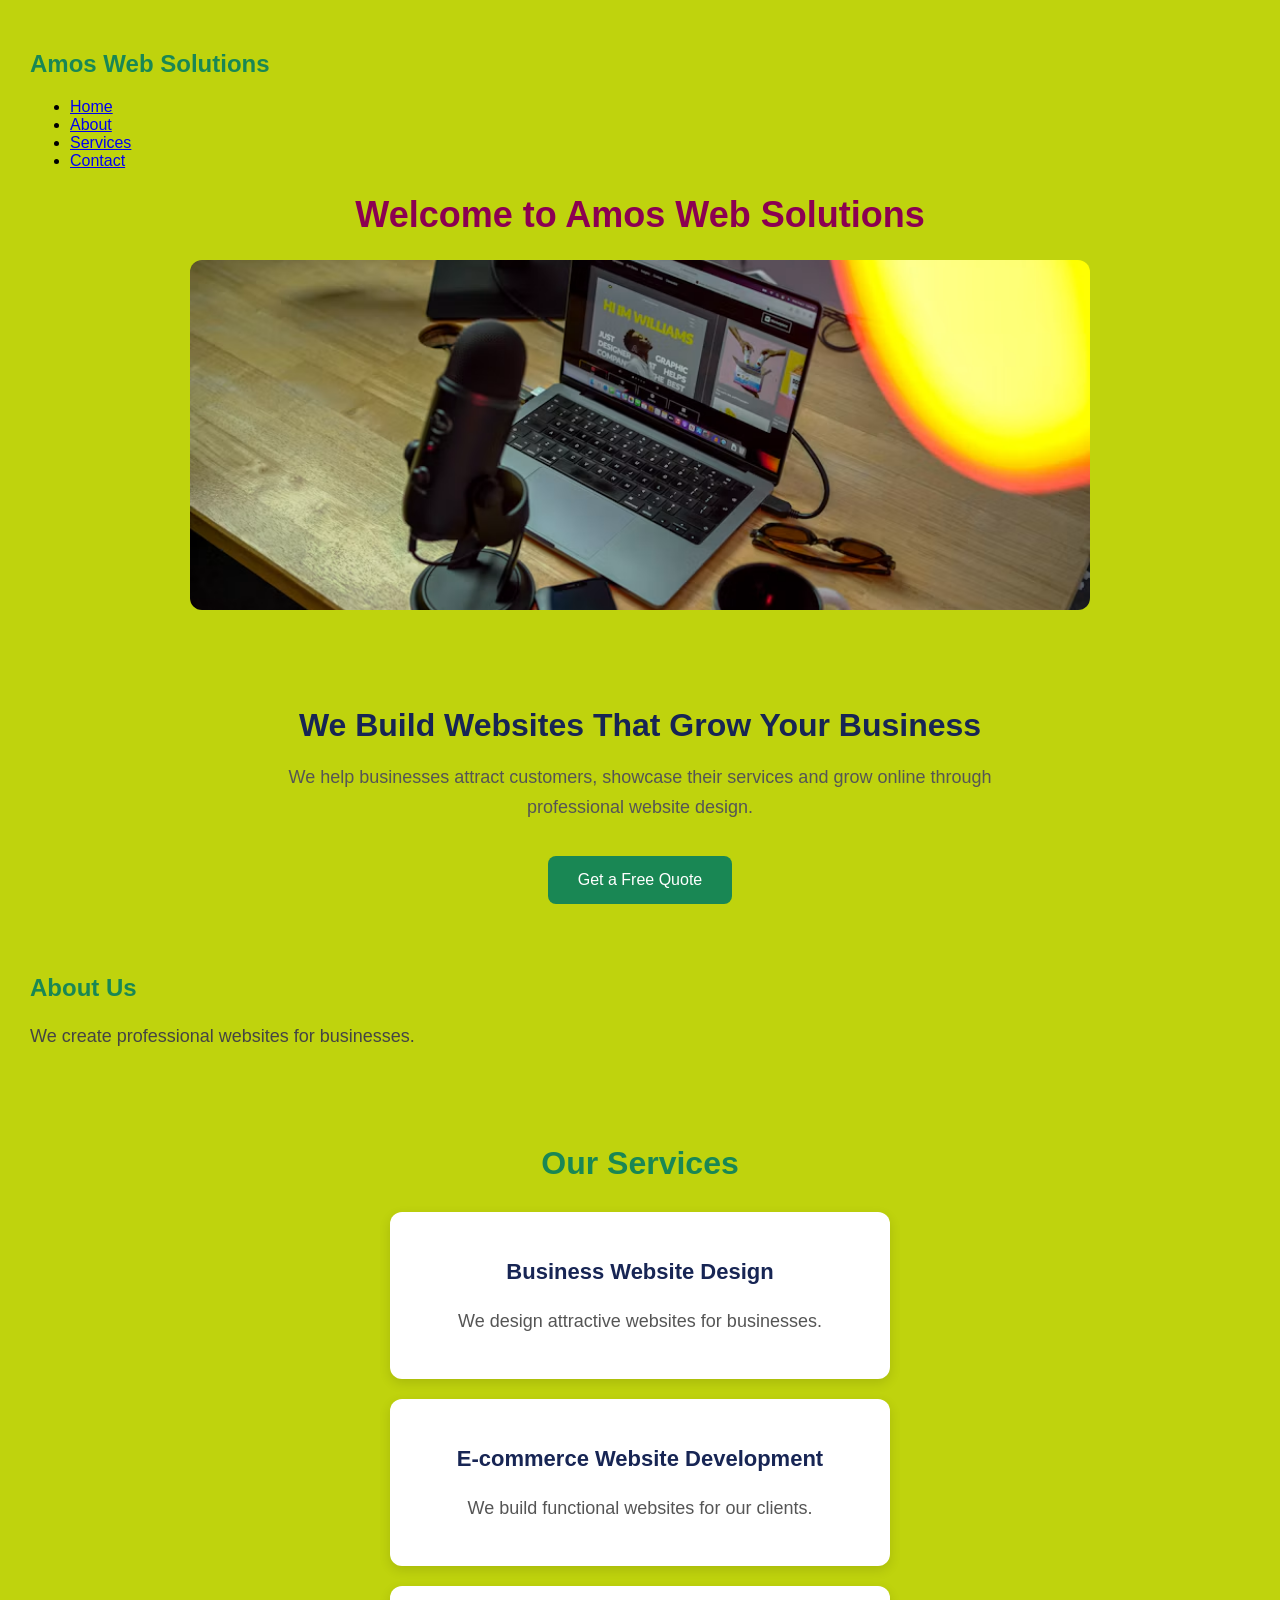
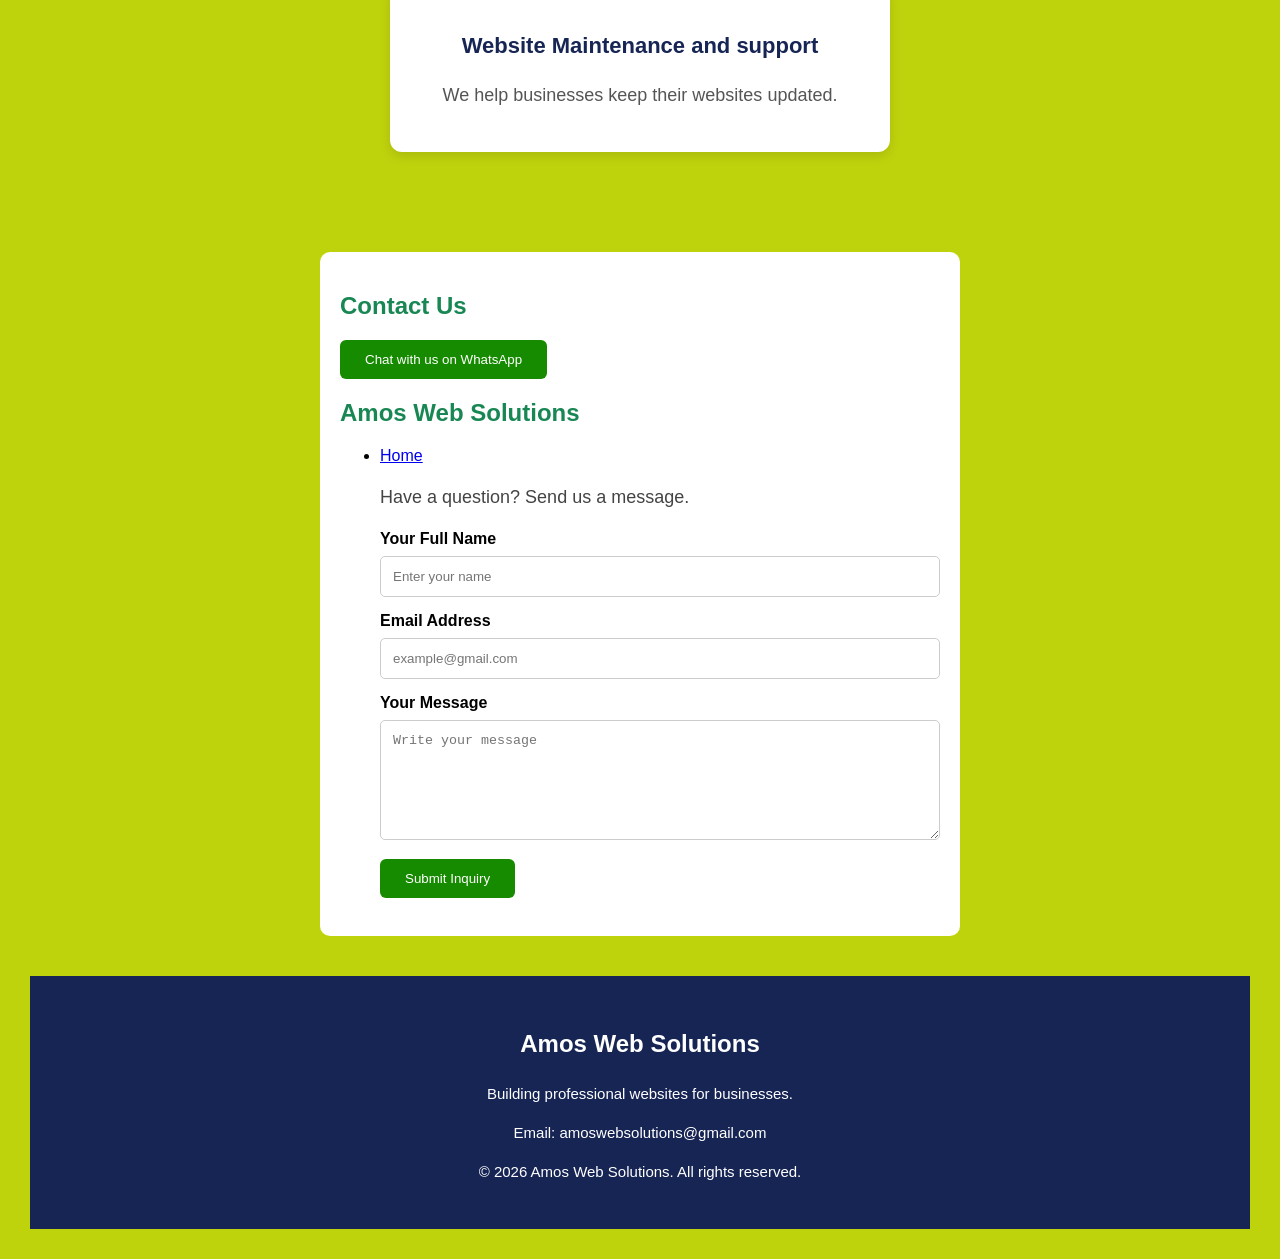
==== index.html @ d72a9797 "Add files via upload" ====
<!DOCTYPE html>
<html>
<head>
    <title>Amos Web Solutions</title>
    <link rel="stylesheet" href="style.css">
</head>
<body> 
 
<nav>
    <h2>Amos Web Solutions</h2>

    <ul>
        <li><a href="#home">Home</a></li>
        <li><a href="#about">About</a></li>
        <li><a href="#services">Services</a></li>
        <li><a href="#contact">Contact</a></li>
    </ul>
</nav>
   

 <h1 id="home">Welcome to Amos Web Solutions</h1> 
   <img src="workspace.jpg" alt="Amos Web Solutions workspace" class="hero-image">
 <div class="hero-content">

    <h2>We Build Websites That Grow Your Business</h2>

    <p>
        We help businesses attract customers, showcase their services
        and grow online through professional website design.
    </p>

    <a href="#contact">
        <button type="button">Get a Free Quote</button>
    </a>

</div>  

<h2 id="about">About Us</h2>

    <p>We create professional websites for businesses.</p>

    <section id="services">

    <h2>Our Services</h2>

    <div class="service">
        <h3>Business Website Design</h3>
        <p>We design attractive websites for businesses.</p>
    </div>

    <div class="service">
        <h3>E-commerce Website Development</h3>
        <p>We build functional websites for our clients.</p>
    </div>

    <div class="service">
        <h3>Website Maintenance and support</h3>
        <p>We help businesses keep their websites updated.</p>
    </div>

</section>

 <section id="contact">

    <h2>Contact Us</h2>
    <a href="https://wa.me/254180552703" target="_blank">
    <button type="button">Chat with us on WhatsApp</button>
</a>
    
<!DOCTYPE html>
<html>
    <title>Amos Web Solutions</title>
    <link rel="stylesheet" href="style.css">
</head>
<body> 
 
<nav>
    <h2>Amos Web Solutions</h2>

    <ul>
        <li><a href="#home">Home</a></li>

    <p>Have a question? Send us a message.</p>

    <form id="contactForm">
   

      <label>Your Full Name</label>  
      <input type="text" placeholder="Enter your name" required>  

        <label>Email Address</label>
     <input type="email" placeholder="example@gmail.com" required>   

        <label>Your Message</label>
<textarea placeholder="Write your message" required></textarea>
<button type="submit">Submit Inquiry</button>
</form>
<p id="formMessage"></p>

</section>
<script>;  
const contactForm = document.getElementById("contactForm");
const formMessage = document.getElementById("formMessage");

contactForm.addEventListener("submit", function(event) {
    event.preventDefault();

    formMessage.textContent = "Thank you for choosing Amos Web Solutions. We will get back to you soon!";
    formMessage.style.color = "green";

    contactForm.reset();
});
</script>
<footer>

    <h3>Amos Web Solutions</h3>

    <p>Building professional websites for businesses.</p>

    <p>Email: amoswebsolutions@gmail.com</p>

    <p>&copy; 2026 Amos Web Solutions. All rights reserved.</p>

</footer>
</body>
</html>
---- style.css ----
/* General page styling */
body {
    background-color: #bfd30d;
    font-family: Arial, sans-serif;
    margin: 0;
    padding: 30px;
}

/* Main heading */
h1 {
    color: rgb(139, 0, 81);
    text-align: center;
    font-size: 36px;
}

/* Subheadings */
h2 {
    color: #198754;
}

/* Paragraphs */
p {
    color: #444444;
    font-size: 18px;
    line-height: 1.6;
}

/* Contact button */
button {
    background-color: rgb(23, 139, 0);
    color: white;
    padding: 12px 25px;
    border: none;
    border-radius: 6px;
    cursor: pointer;
}
/* Mobile-friendly design */
@media (max-width: 600px) {

    body {
        padding: 10px;
    }

    h1 {
        font-size: 26px;
    }

    nav {
    background-color: #172554;
    color: white;
    padding: 15px;
    display: flex;
    justify-content: space-between;
    align-items: center;
    position: sticky;
    top: 0;
    z-index: 1000;        
    }

    nav ul {
        flex-direction: column;
        gap: 10px;
        padding: 0;
    }

    #services {
        padding: 10px;
    }

    .service {
        width: auto;
        margin: 15px 0;
    }

    button {
        width: 100%;
    }
}
/* Contact form */
#contact {
    max-width: 600px;
    margin: 30px auto;
    padding: 20px;
    background-color: white;
    border-radius: 10px;
}

form label {
    display: block;
    margin-top: 15px;
    font-weight: bold;
}

form input,
form textarea {
    width: 100%;
    padding: 12px;
    margin-top: 8px;
    border: 1px solid #ccc;
    border-radius: 5px;
    box-sizing: border-box;
}

form textarea {
    height: 120px;
}

form button {
    margin-top: 15px;
}
/* Professional service cards */

#services {
    padding: 50px 20px;
    text-align: center;
}

#services h2 {
    font-size: 32px;
    margin-bottom: 30px;
}

.service {
    background-color: white;
    padding: 25px;
    margin: 20px auto;
    max-width: 450px;
    border-radius: 12px;
    box-shadow: 0 4px 12px rgba(0,0,0,0.12);
    transition: transform 0.3s;
}

.service:hover {
    transform: translateY(-5px);
}

.service h3 {
    color: #172554;
    font-size: 22px;
}

.service p {
    color: #555;
    line-height: 1.6;
}
/* Homepage banner image */
.hero-image {
    width: 100%;
    max-width: 900px;
    height: 350px;
    object-fit: cover;
    display: block;
    margin: 20px auto;
    border-radius: 12px;
}
/* Professional website footer */
footer {
    background-color: #172554;
    color: white;
    text-align: center;
    padding: 30px 15px;
    margin-top: 40px;
}

footer h3 {
    color: white;
    font-size: 24px;
}

footer p {
    color: white;
    font-size: 15px;
}
/* Homepage introduction */
.hero-content {
    text-align: center;
    max-width: 800px;
    margin: 40px auto;
    padding: 30px 20px;
}

.hero-content h2 {
    color: #172554;
    font-size: 32px;
    margin-bottom: 15px;
}

.hero-content p {
    color: #555;
    font-size: 18px;
    line-height: 1.7;
}

.hero-content button {
    background-color: #198754;
    color: white;
    padding: 15px 30px;
    border: none;
    border-radius: 8px;
    font-size: 16px;
    cursor: pointer;
    margin-top: 15px;
}

.hero-content button:hover {
    background-color: #146c43;
}
---- style.css ----
/* General page styling */
body {
    background-color: #bfd30d;
    font-family: Arial, sans-serif;
    margin: 0;
    padding: 30px;
}

/* Main heading */
h1 {
    color: rgb(139, 0, 81);
    text-align: center;
    font-size: 36px;
}

/* Subheadings */
h2 {
    color: #198754;
}

/* Paragraphs */
p {
    color: #444444;
    font-size: 18px;
    line-height: 1.6;
}

/* Contact button */
button {
    background-color: rgb(23, 139, 0);
    color: white;
    padding: 12px 25px;
    border: none;
    border-radius: 6px;
    cursor: pointer;
}
/* Mobile-friendly design */
@media (max-width: 600px) {

    body {
        padding: 10px;
    }

    h1 {
        font-size: 26px;
    }

    nav {
    background-color: #172554;
    color: white;
    padding: 15px;
    display: flex;
    justify-content: space-between;
    align-items: center;
    position: sticky;
    top: 0;
    z-index: 1000;        
    }

    nav ul {
        flex-direction: column;
        gap: 10px;
        padding: 0;
    }

    #services {
        padding: 10px;
    }

    .service {
        width: auto;
        margin: 15px 0;
    }

    button {
        width: 100%;
    }
}
/* Contact form */
#contact {
    max-width: 600px;
    margin: 30px auto;
    padding: 20px;
    background-color: white;
    border-radius: 10px;
}

form label {
    display: block;
    margin-top: 15px;
    font-weight: bold;
}

form input,
form textarea {
    width: 100%;
    padding: 12px;
    margin-top: 8px;
    border: 1px solid #ccc;
    border-radius: 5px;
    box-sizing: border-box;
}

form textarea {
    height: 120px;
}

form button {
    margin-top: 15px;
}
/* Professional service cards */

#services {
    padding: 50px 20px;
    text-align: center;
}

#services h2 {
    font-size: 32px;
    margin-bottom: 30px;
}

.service {
    background-color: white;
    padding: 25px;
    margin: 20px auto;
    max-width: 450px;
    border-radius: 12px;
    box-shadow: 0 4px 12px rgba(0,0,0,0.12);
    transition: transform 0.3s;
}

.service:hover {
    transform: translateY(-5px);
}

.service h3 {
    color: #172554;
    font-size: 22px;
}

.service p {
    color: #555;
    line-height: 1.6;
}
/* Homepage banner image */
.hero-image {
    width: 100%;
    max-width: 900px;
    height: 350px;
    object-fit: cover;
    display: block;
    margin: 20px auto;
    border-radius: 12px;
}
/* Professional website footer */
footer {
    background-color: #172554;
    color: white;
    text-align: center;
    padding: 30px 15px;
    margin-top: 40px;
}

footer h3 {
    color: white;
    font-size: 24px;
}

footer p {
    color: white;
    font-size: 15px;
}
/* Homepage introduction */
.hero-content {
    text-align: center;
    max-width: 800px;
    margin: 40px auto;
    padding: 30px 20px;
}

.hero-content h2 {
    color: #172554;
    font-size: 32px;
    margin-bottom: 15px;
}

.hero-content p {
    color: #555;
    font-size: 18px;
    line-height: 1.7;
}

.hero-content button {
    background-color: #198754;
    color: white;
    padding: 15px 30px;
    border: none;
    border-radius: 8px;
    font-size: 16px;
    cursor: pointer;
    margin-top: 15px;
}

.hero-content button:hover {
    background-color: #146c43;
}
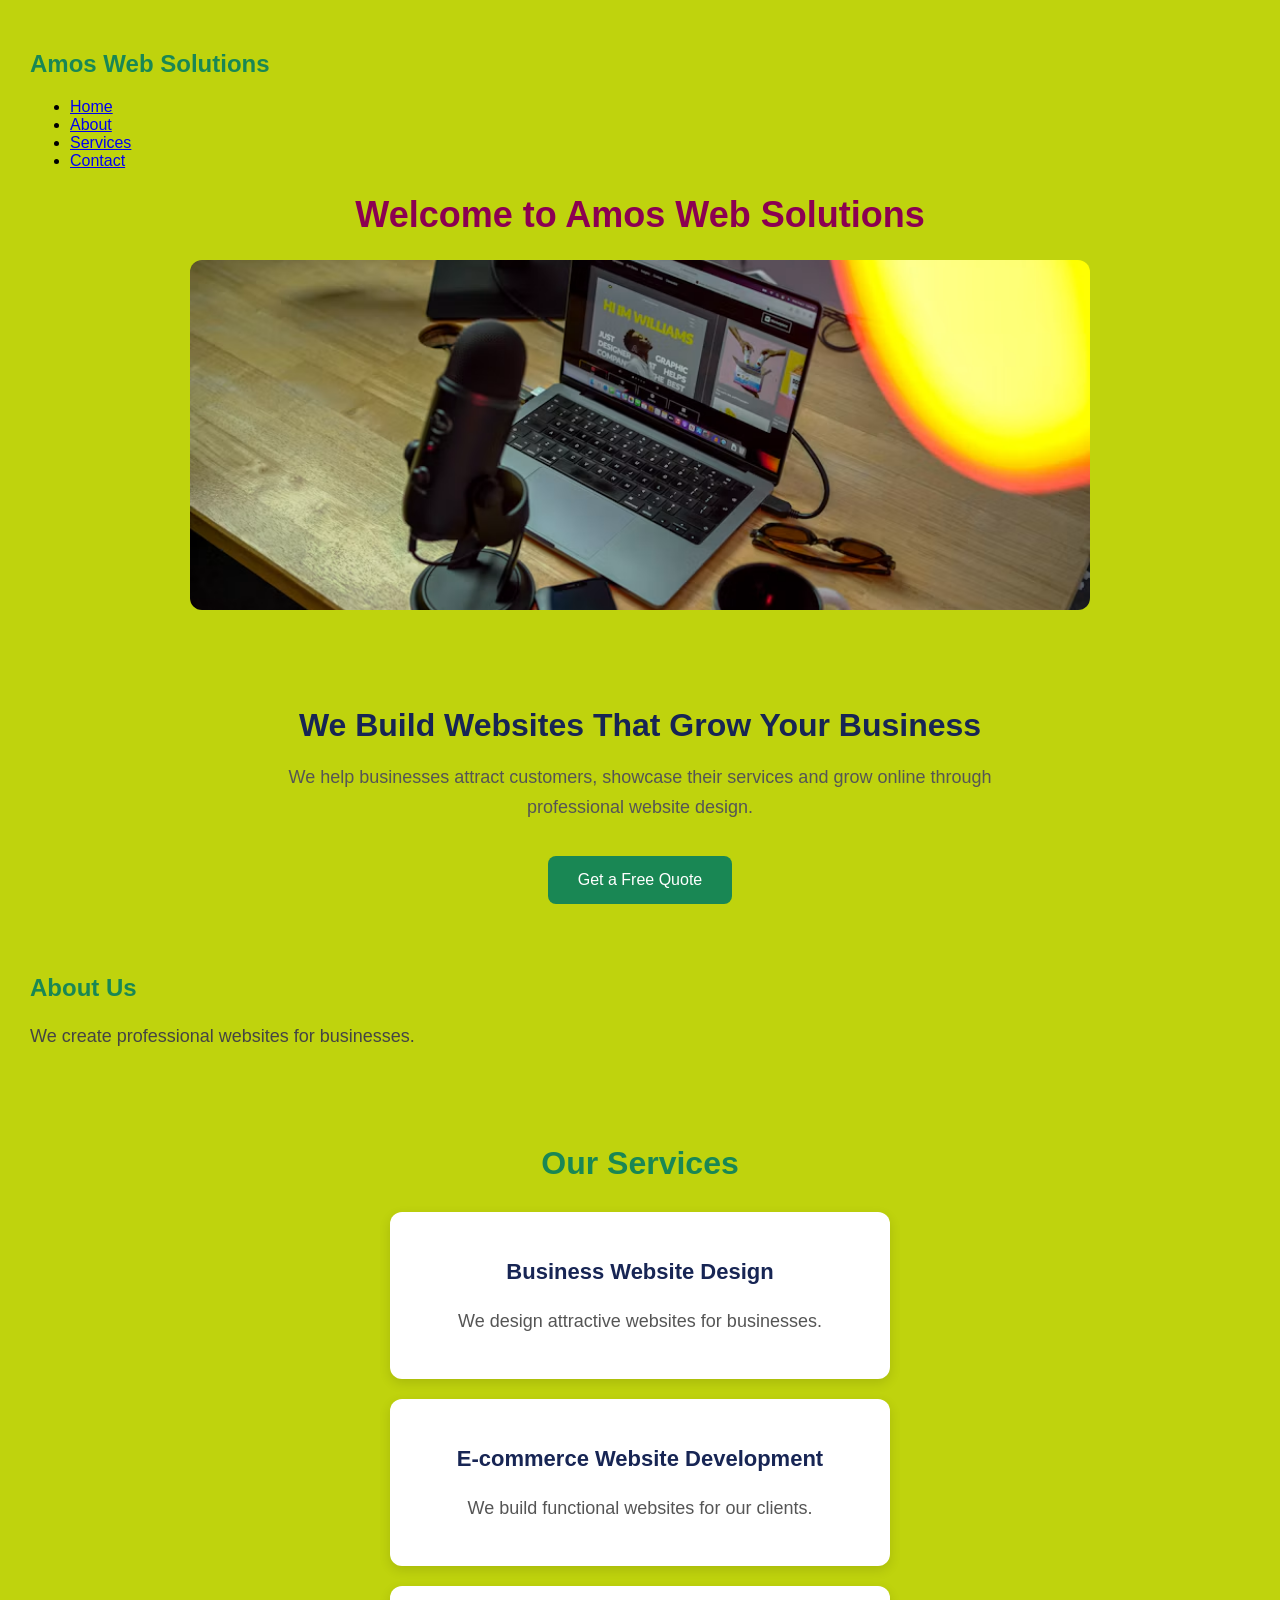
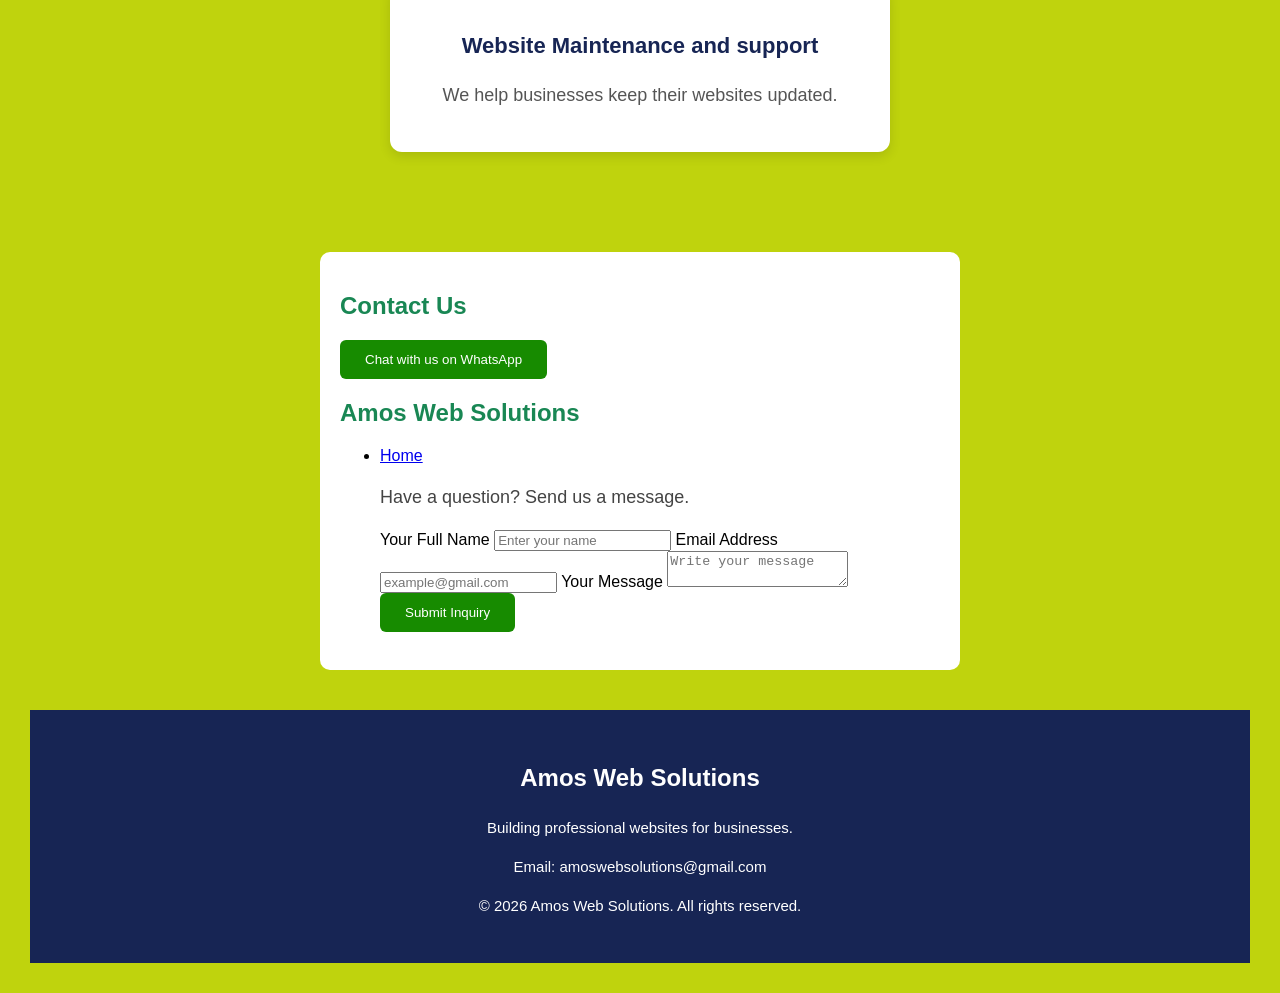
==== commit 1833b21a: "Refactor index.html to remove duplicates Removed duplicate HTML structure and cleaned up the contact" ====
--- a/index.html
+++ b/index.html
@@ -83,7 +83,7 @@
 
     <p>Have a question? Send us a message.</p>
 
-    <form id="contactForm">
+    <form id="contactForm" action="YOUR_FORMSPREE_ENDPOINT" method="POST"></form>
    
 
       <label>Your Full Name</label>  
@@ -100,17 +100,7 @@
 
 </section>
 <script>;  
-const contactForm = document.getElementById("contactForm");
-const formMessage = document.getElementById("formMessage");
 
-contactForm.addEventListener("submit", function(event) {
-    event.preventDefault();
-
-    formMessage.textContent = "Thank you for choosing Amos Web Solutions. We will get back to you soon!";
-    formMessage.style.color = "green";
-
-    contactForm.reset();
-});
 </script>
 <footer>
 
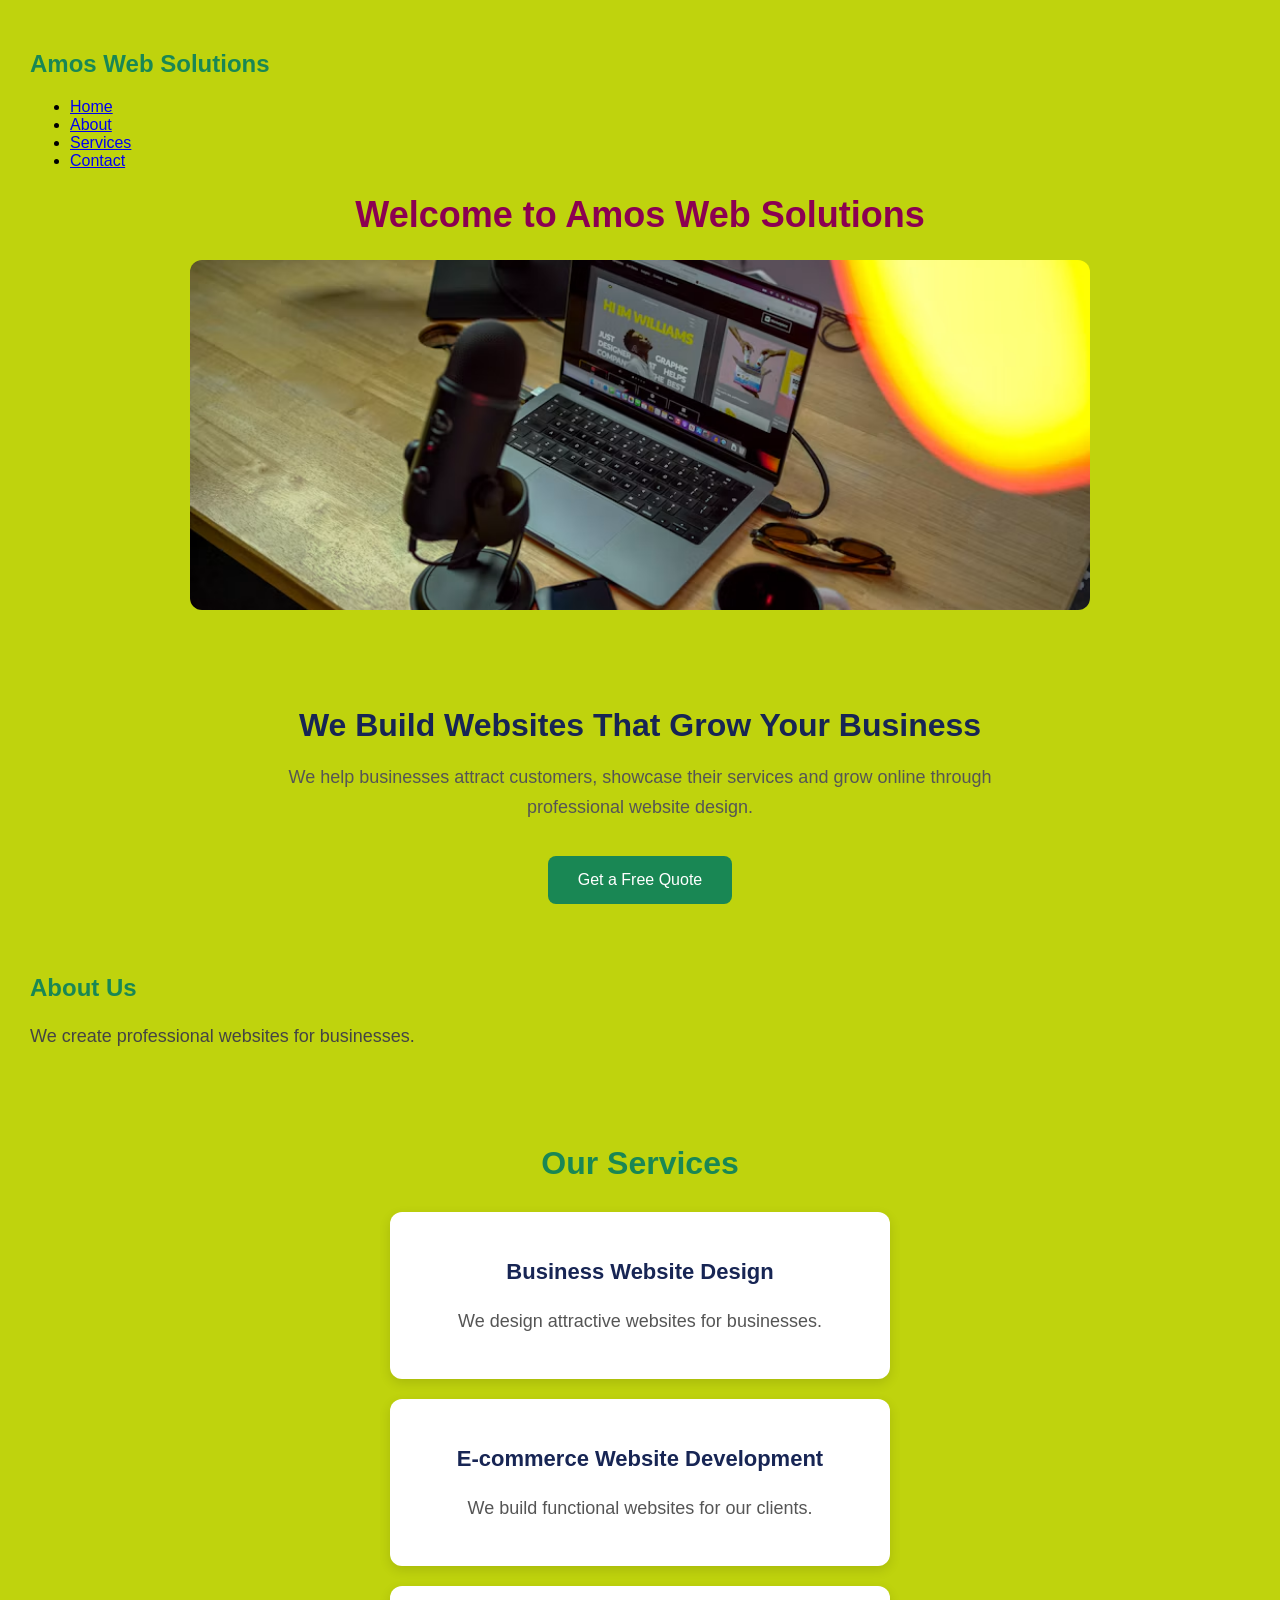
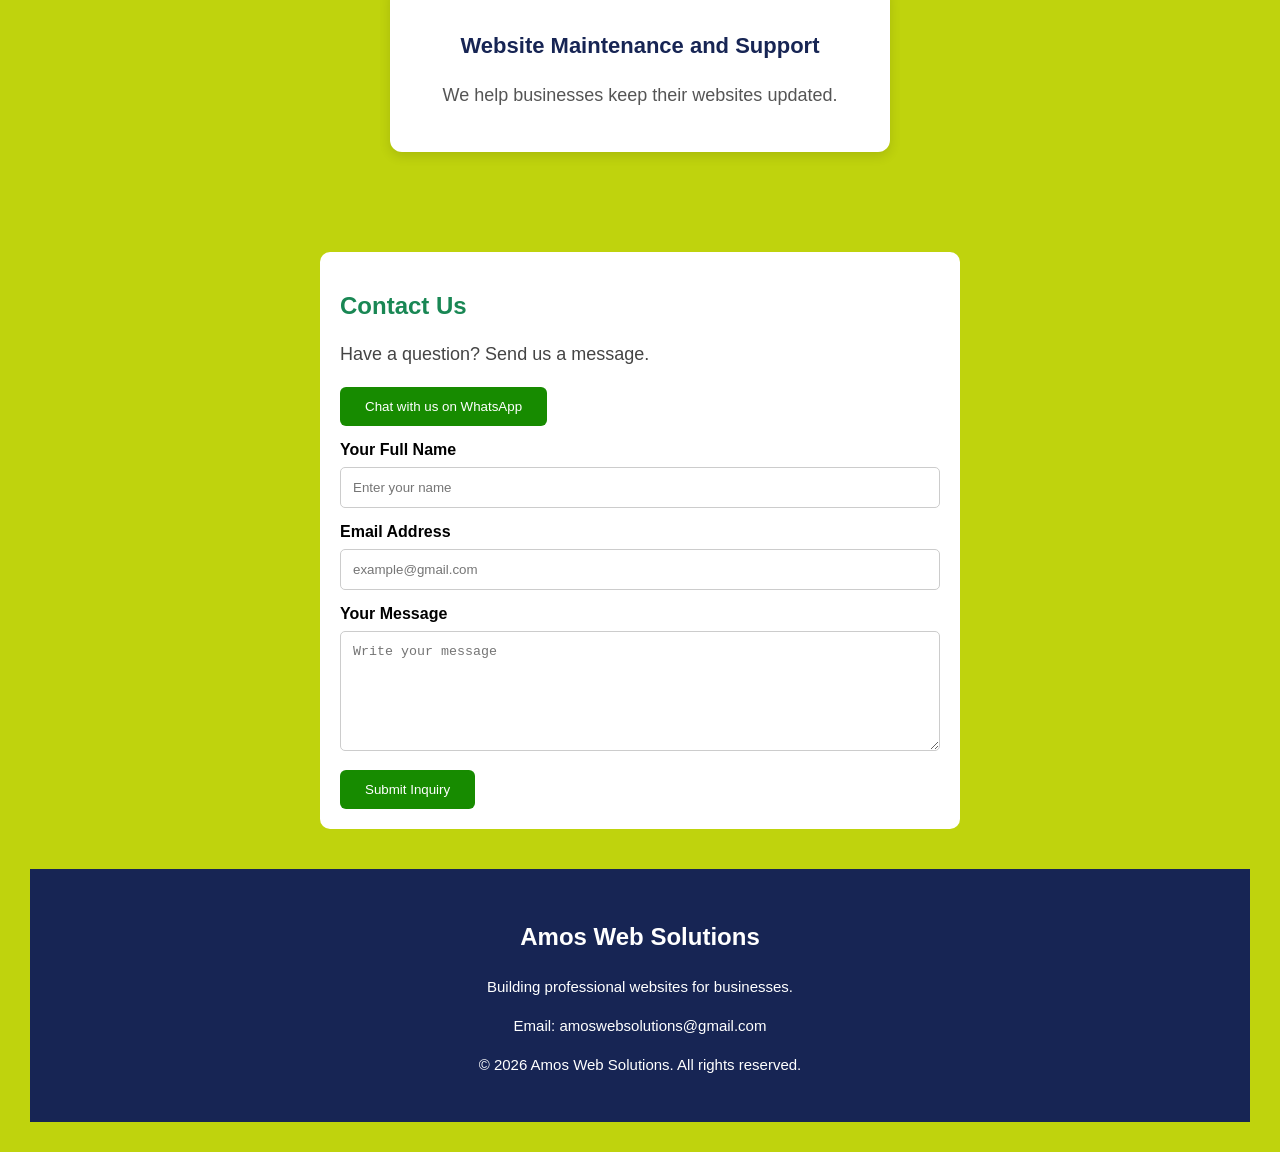
==== commit dcfb54ec: "Add files via upload" ====
--- a/index.html
+++ b/index.html
@@ -1,15 +1,17 @@
 
 <!DOCTYPE html>
-<html>
+<html lang="en">
 <head>
+    <meta charset="UTF-8">
+    <meta name="viewport" content="width=device-width, initial-scale=1.0">
     <title>Amos Web Solutions</title>
     <link rel="stylesheet" href="style.css">
 </head>
-<body> 
- 
+
+<body>
+
 <nav>
     <h2>Amos Web Solutions</h2>
-
     <ul>
         <li><a href="#home">Home</a></li>
         <li><a href="#about">About</a></li>
@@ -17,12 +19,14 @@
         <li><a href="#contact">Contact</a></li>
     </ul>
 </nav>
-   
 
- <h1 id="home">Welcome to Amos Web Solutions</h1> 
-   <img src="workspace.jpg" alt="Amos Web Solutions workspace" class="hero-image">
- <div class="hero-content">
+<h1 id="home">Welcome to Amos Web Solutions</h1>
 
+<img src="workspace.jpg"
+     alt="Amos Web Solutions workspace"
+     class="hero-image">
+
+<div class="hero-content">
     <h2>We Build Websites That Grow Your Business</h2>
 
     <p>
@@ -33,15 +37,14 @@
     <a href="#contact">
         <button type="button">Get a Free Quote</button>
     </a>
+</div>
 
-</div>  
+<section id="about">
+    <h2>About Us</h2>
+    <p>We create professional websites for businesses.</p>
+</section>
 
-<h2 id="about">About Us</h2>
-
-    <p>We create professional websites for businesses.</p>
-
-    <section id="services">
-
+<section id="services">
     <h2>Our Services</h2>
 
     <div class="service">
@@ -55,64 +58,45 @@
     </div>
 
     <div class="service">
-        <h3>Website Maintenance and support</h3>
+        <h3>Website Maintenance and Support</h3>
         <p>We help businesses keep their websites updated.</p>
     </div>
-
 </section>
 
- <section id="contact">
-
+<section id="contact">
     <h2>Contact Us</h2>
-    <a href="https://wa.me/254180552703" target="_blank">
-    <button type="button">Chat with us on WhatsApp</button>
-</a>
-    
-<!DOCTYPE html>
-<html>
-    <title>Amos Web Solutions</title>
-    <link rel="stylesheet" href="style.css">
-</head>
-<body> 
- 
-<nav>
-    <h2>Amos Web Solutions</h2>
-
-    <ul>
-        <li><a href="#home">Home</a></li>
 
     <p>Have a question? Send us a message.</p>
 
-    <form id="contactForm" action="YOUR_FORMSPREE_ENDPOINT" method="POST"></form>
-   
+    <a href="https://wa.me/254180552703" target="_blank">
+        <button type="button">Chat with us on WhatsApp</button>
+    </a>
 
-      <label>Your Full Name</label>  
-      <input type="text" placeholder="Enter your name" required>  
+    <form action="https://formspree.io/f/mqpqqagj" method="POST">
+
+        <label>Your Full Name</label>
+        <input type="text" name="name"
+               placeholder="Enter your name" required>
 
         <label>Email Address</label>
-     <input type="email" placeholder="example@gmail.com" required>   
+        <input type="email" name="email"
+               placeholder="example@gmail.com" required>
 
         <label>Your Message</label>
-<textarea placeholder="Write your message" required></textarea>
-<button type="submit">Submit Inquiry</button>
-</form>
-<p id="formMessage"></p>
+        <textarea name="message"
+                  placeholder="Write your message" required></textarea>
 
+        <button type="submit">Submit Inquiry</button>
+
+    </form>
 </section>
-<script>;  
 
-</script>
 <footer>
+    <h3>Amos Web Solutions</h3>
+    <p>Building professional websites for businesses.</p>
+    <p>Email: amoswebsolutions@gmail.com</p>
+    <p>&copy; 2026 Amos Web Solutions. All rights reserved.</p>
+</footer>
 
-    <h3>Amos Web Solutions</h3>
-
-    <p>Building professional websites for businesses.</p>
-
-    <p>Email: amoswebsolutions@gmail.com</p>
-
-    <p>&copy; 2026 Amos Web Solutions. All rights reserved.</p>
-
-</footer>
 </body>
 </html>
-
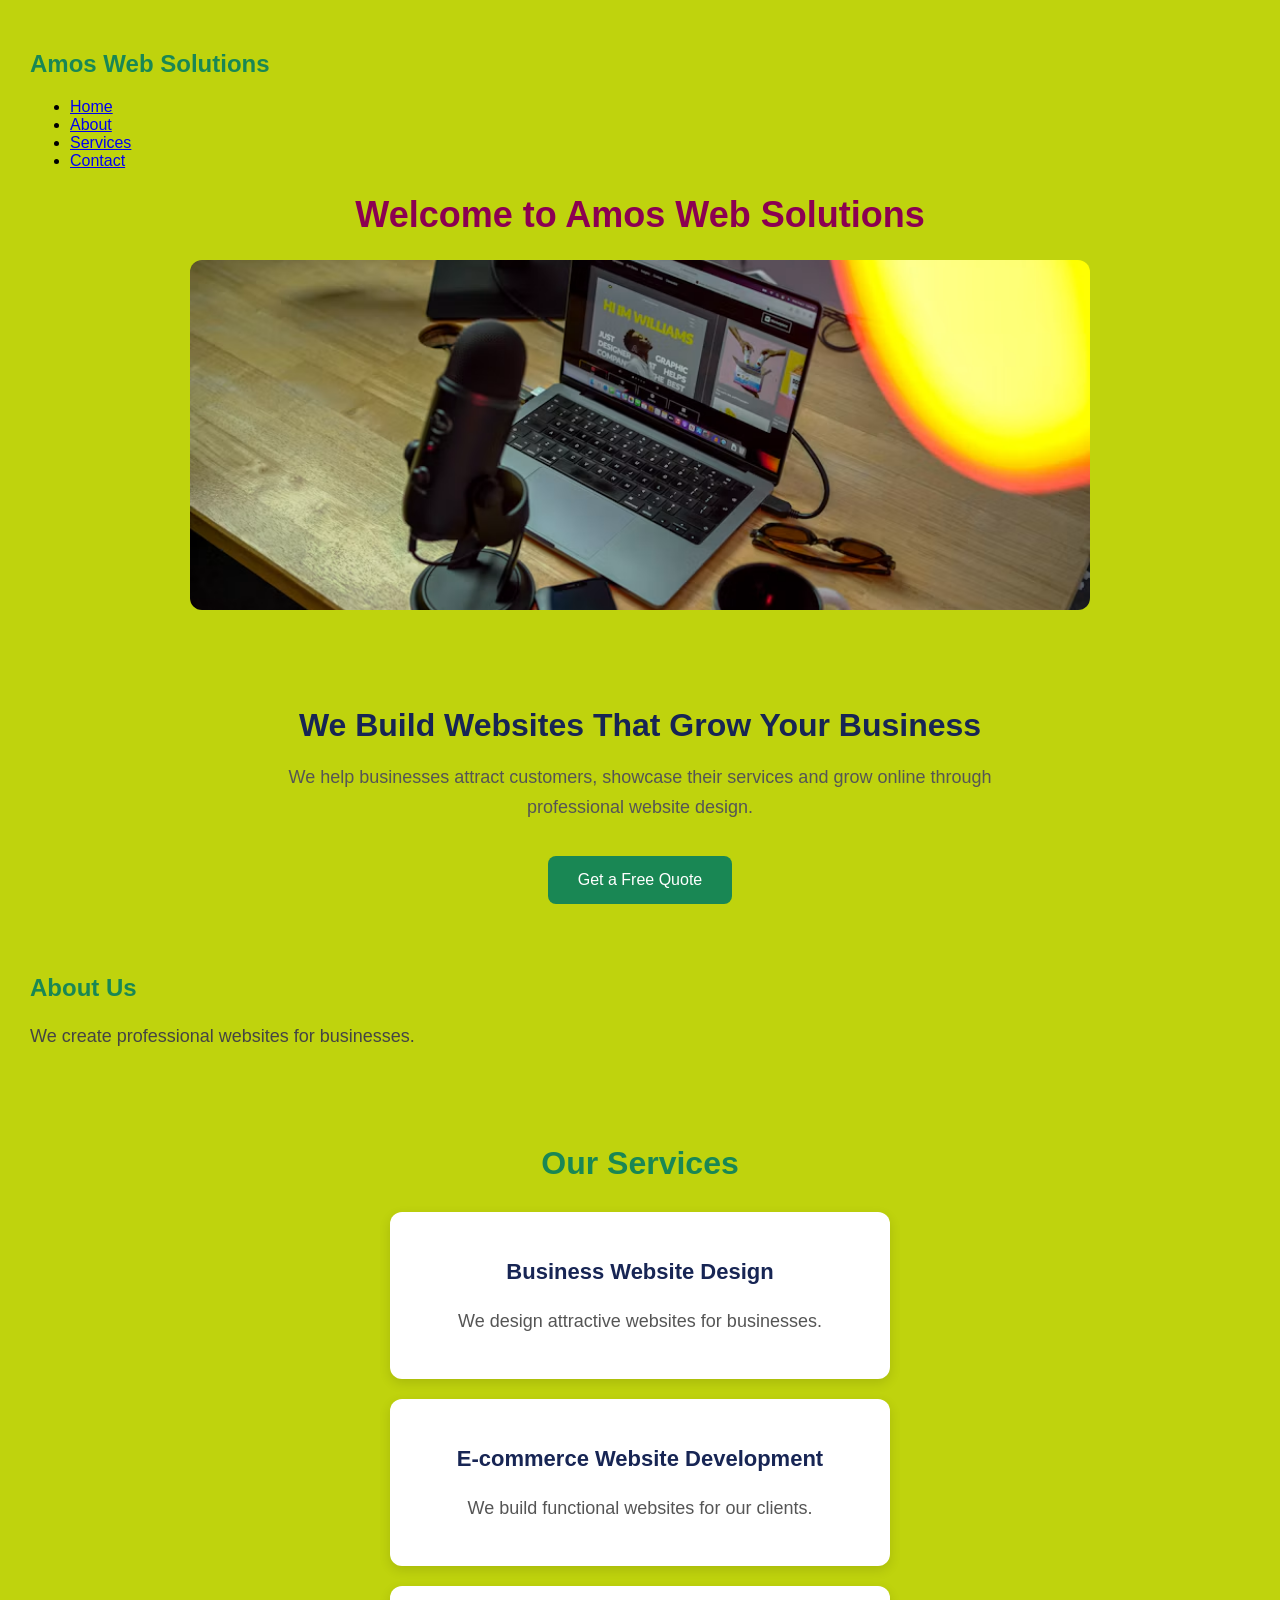
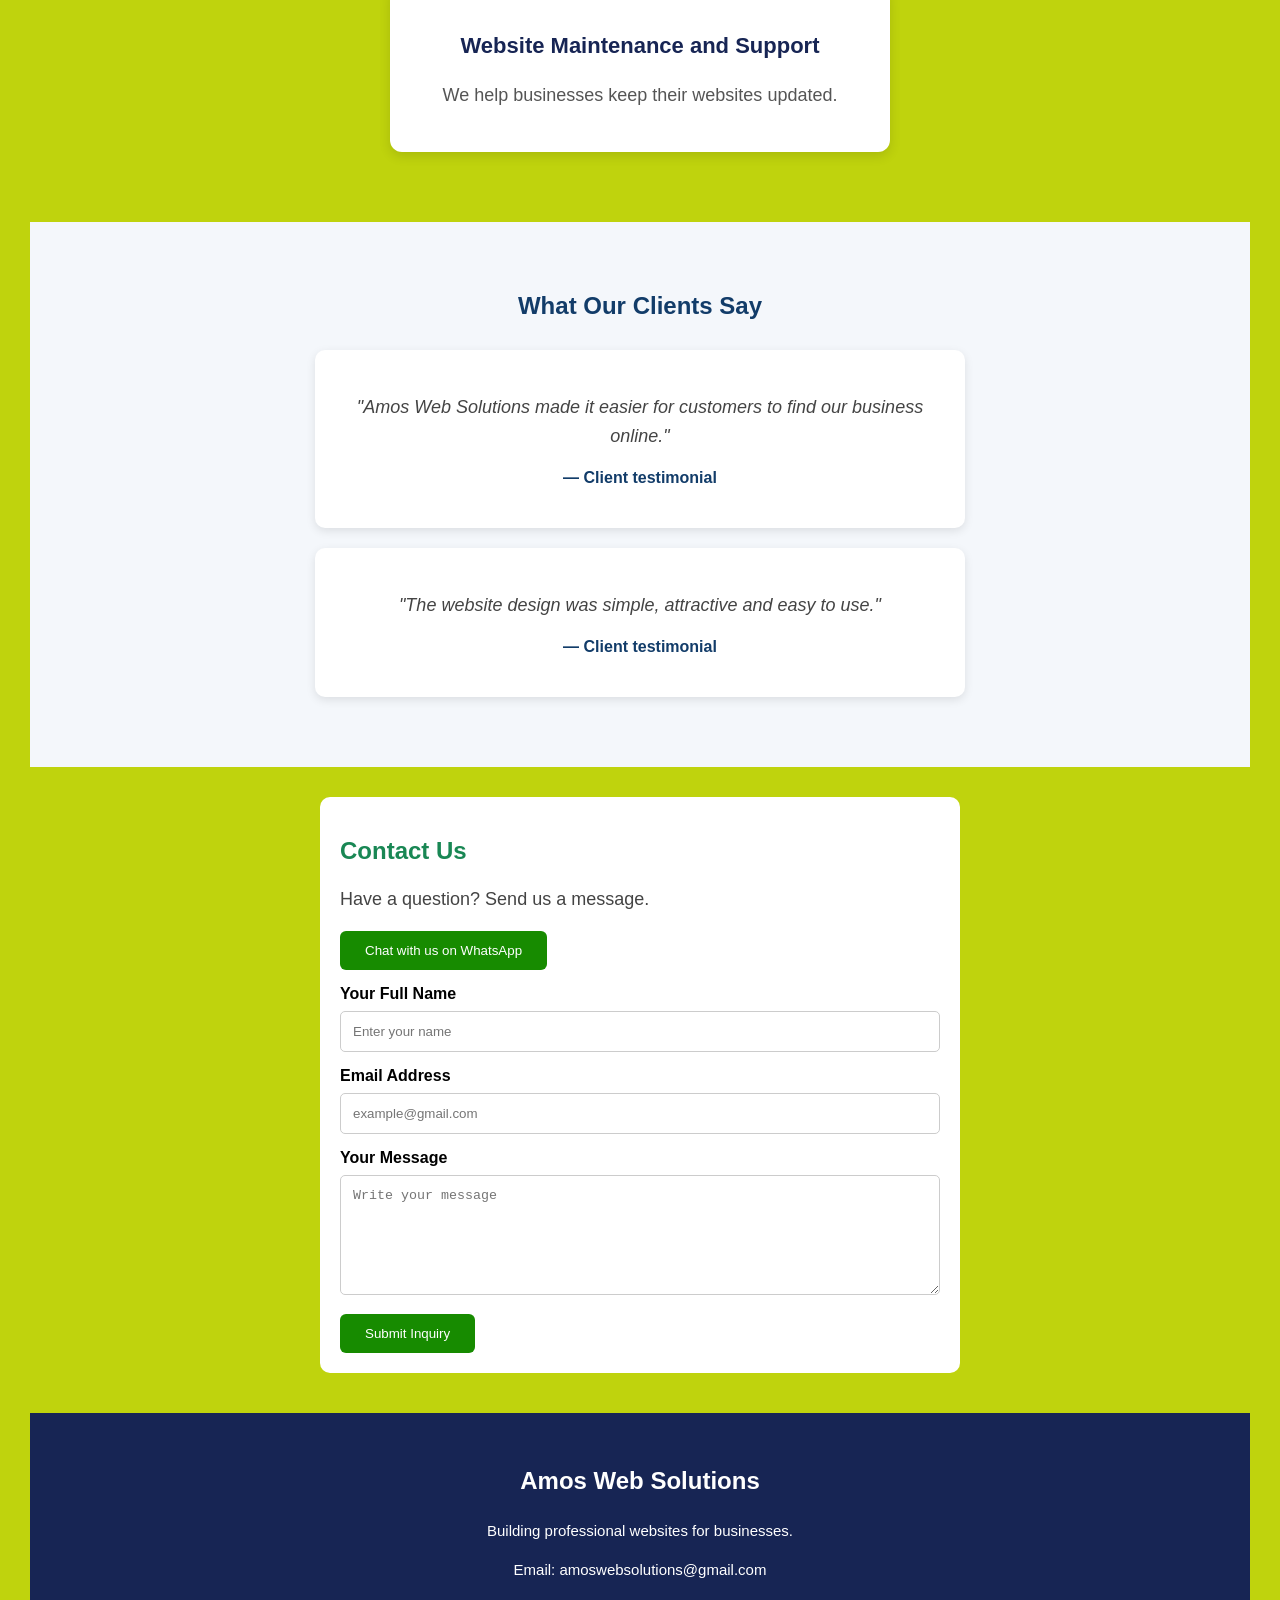
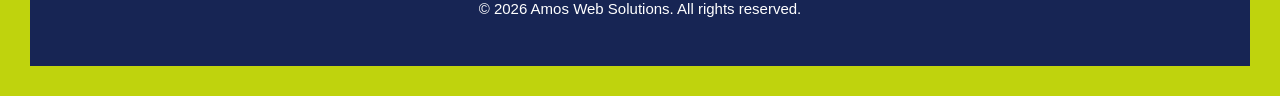
==== commit 9e25adbb: "Add files via upload" ====
--- a/index.html
+++ b/index.html
@@ -63,6 +63,21 @@
     </div>
 </section>
 
+<section id="testimonials">
+    <h2>What Our Clients Say</h2>
+
+    <div class="testimonial">
+        <p>"Amos Web Solutions made it easier for customers to find our business online."</p>
+        <h3>— Client testimonial</h3>
+    </div>
+
+    <div class="testimonial">
+        <p>"The website design was simple, attractive and easy to use."</p>
+        <h3>— Client testimonial</h3>
+    </div>
+</section>
+
+
 <section id="contact">
     <h2>Contact Us</h2>
 
--- a/style.css
+++ b/style.css
@@ -205,4 +205,36 @@
 
 .hero-content button:hover {
     background-color: #146c43;
-}+}
+
+/* Testimonials Section */
+
+#testimonials {
+    background-color: #f4f7fb;
+    padding: 50px 20px;
+    text-align: center;
+}
+
+#testimonials h2 {
+    color: #123c69;
+    margin-bottom: 30px;
+}
+
+.testimonial {
+    background-color: white;
+    padding: 25px;
+    margin: 20px auto;
+    max-width: 600px;
+    border-radius: 10px;
+    box-shadow: 0 3px 10px rgba(0, 0, 0, 0.1);
+}
+
+.testimonial p {
+    font-style: italic;
+    line-height: 1.6;
+}
+
+.testimonial h3 {
+    color: #123c69;
+    font-size: 16px;
+}
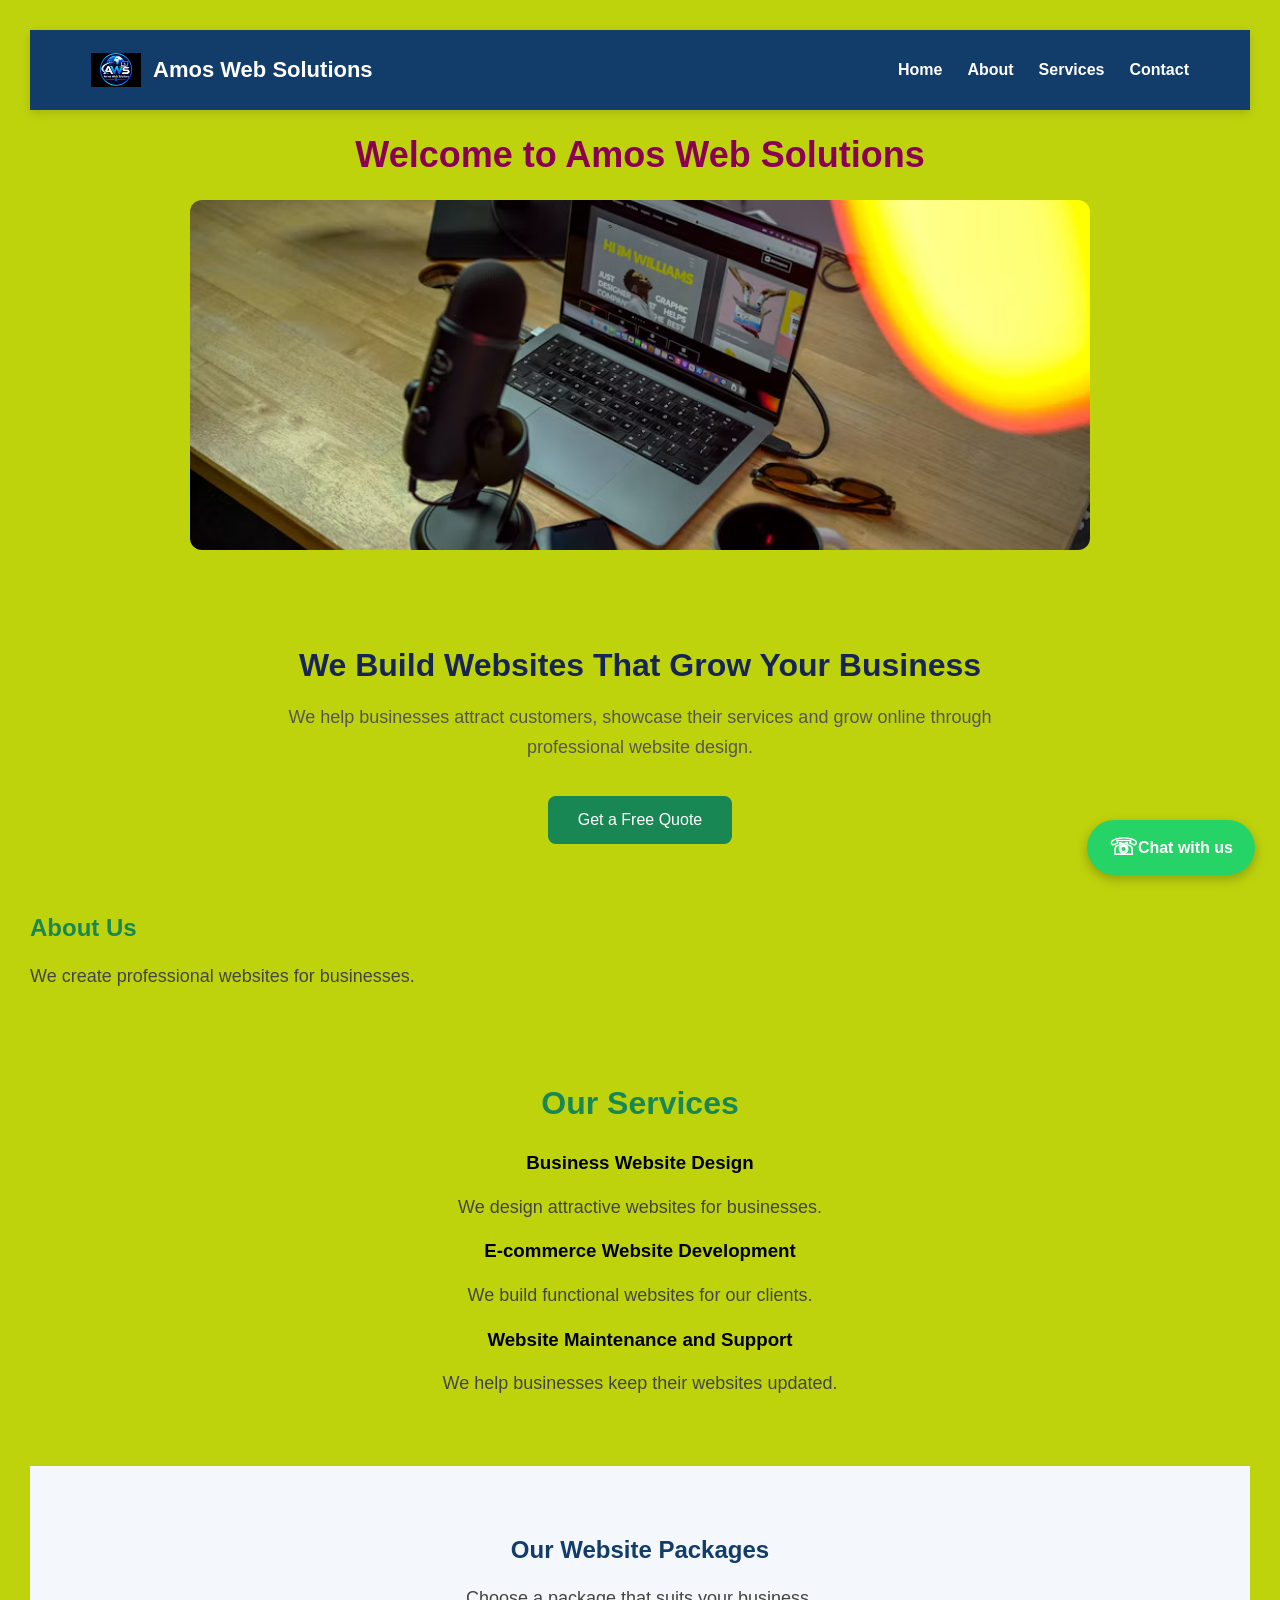
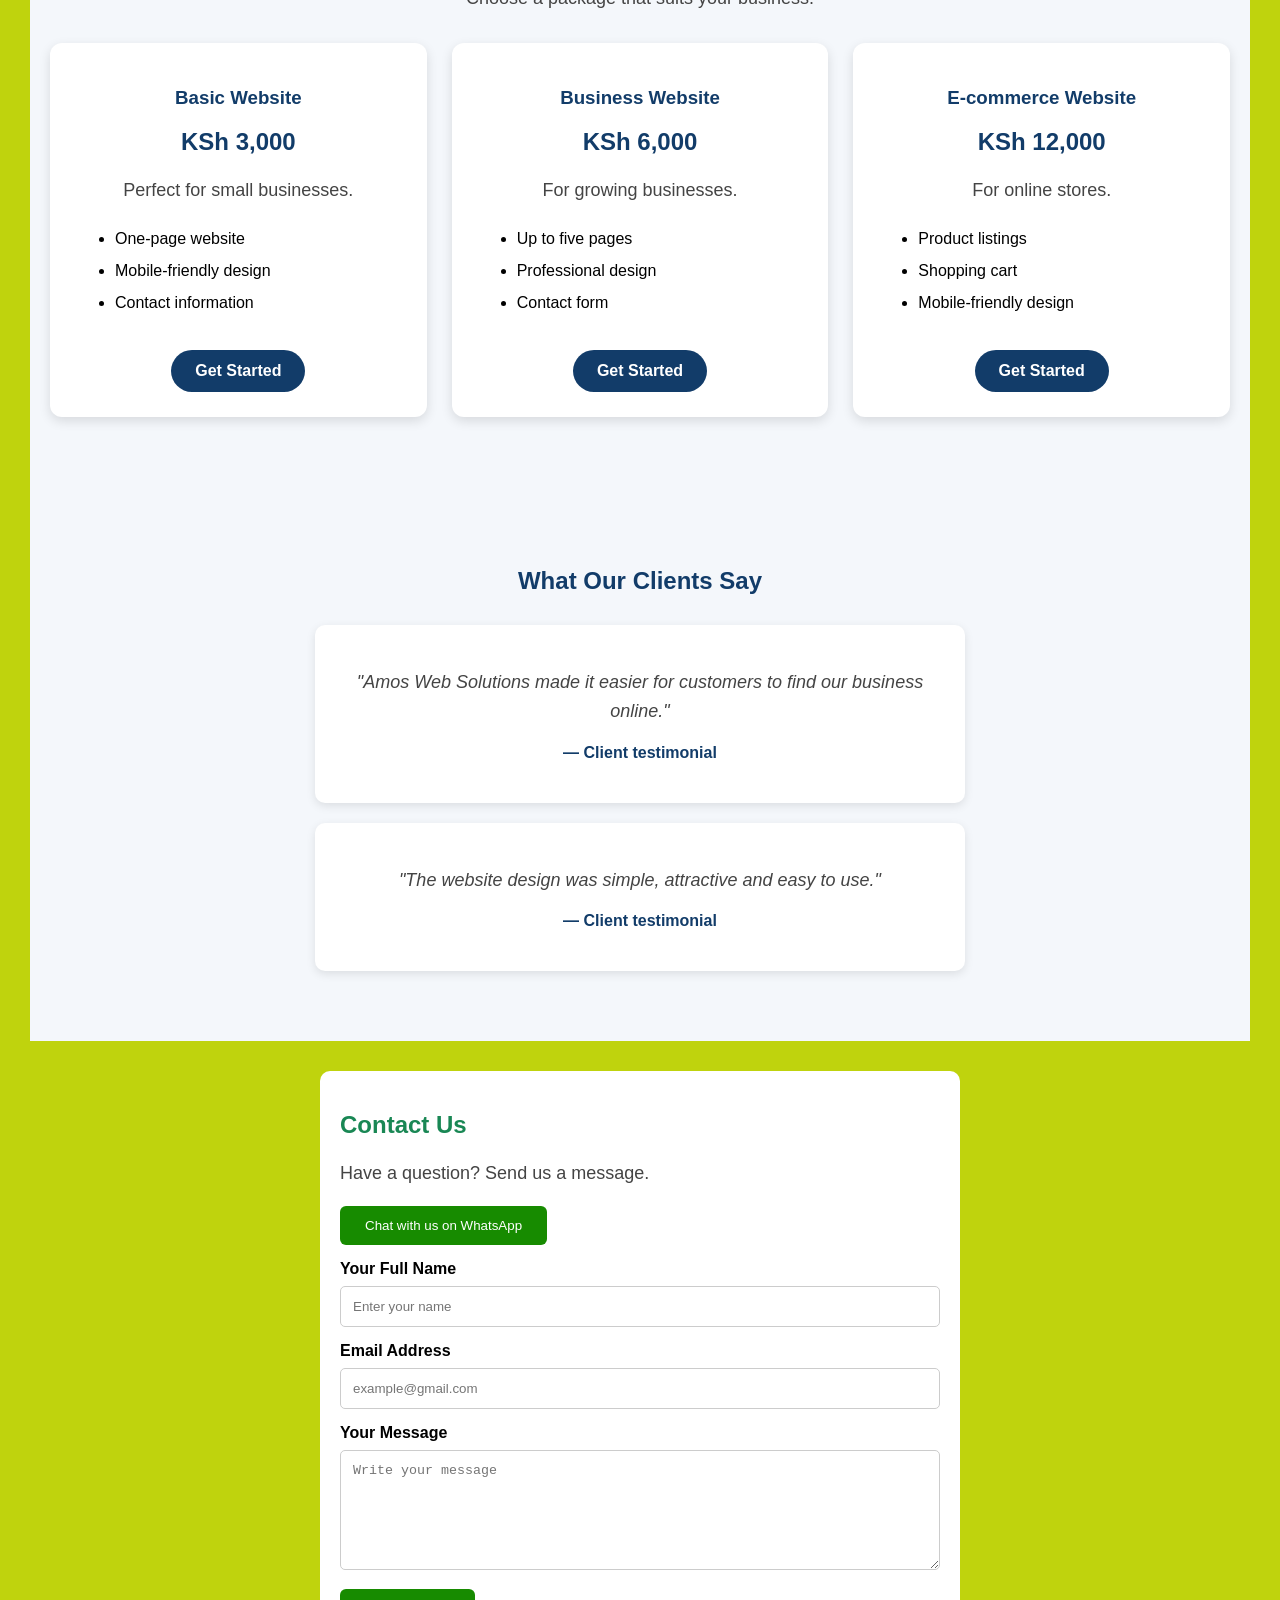
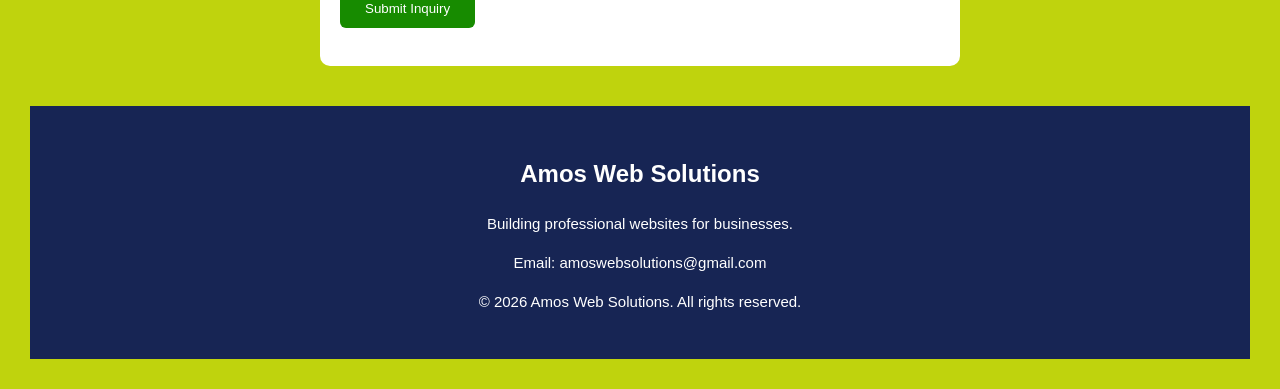
==== commit 41bb1f86: "Add files via upload Update website design and logo" ====
--- a/index.html
+++ b/index.html
@@ -1,17 +1,44 @@
 
 <!DOCTYPE html>
 <html lang="en">
+
 <head>
-    <meta charset="UTF-8">
+    <title>Amos Web Solutions | Professional Website Design in Kenya</title>
+
+    <meta name="description" content="Amos Web Solutions creates affordable, professional and mobile-friendly websites for businesses in Kenya.">
+
+    <meta name="keywords" content="website design Kenya, affordable web design, business websites, website development Kenya">
+
+    <meta name="author" content="Amos Web Solutions">
+
     <meta name="viewport" content="width=device-width, initial-scale=1.0">
-    <title>Amos Web Solutions</title>
+
+<meta property="og:title" content="Amos Web Solutions | Website Design in Kenya">
+
+<meta property="og:description" content="Affordable, professional and mobile-friendly websites for businesses in Kenya.">
+
+<meta property="og:type" content="website">
+
+<meta property="og:url" content="https://amoswekesa022-hue.github.io/amos-web-solutions-2026/">
+
+<link rel="icon" type="image/png" href="logo.png">
     <link rel="stylesheet" href="style.css">
 </head>
 
+
 <body>
+   <div id="loader">
+    <div class="spinner"></div>
+    <h3>Amos Web Solutions</h3>
+    <p>Loading your experience...</p>
+</div> 
 
 <nav>
+<div class="brand">
+    <img src="logo.png" alt="Amos Web Solutions Logo">
     <h2>Amos Web Solutions</h2>
+</div>
+    <button id="menu-toggle">☰</button>
     <ul>
         <li><a href="#home">Home</a></li>
         <li><a href="#about">About</a></li>
@@ -47,20 +74,65 @@
 <section id="services">
     <h2>Our Services</h2>
 
-    <div class="service">
+<div class="service-card reveal"></div>
         <h3>Business Website Design</h3>
         <p>We design attractive websites for businesses.</p>
     </div>
 
-    <div class="service">
+    <div class="service-card reveal"></div>
         <h3>E-commerce Website Development</h3>
         <p>We build functional websites for our clients.</p>
     </div>
 
-    <div class="service">
+    <div class="service-card reveal"></div>
         <h3>Website Maintenance and Support</h3>
         <p>We help businesses keep their websites updated.</p>
     </div>
+</section>
+
+
+<section id="pricing">
+    <h2>Our Website Packages</h2>
+    <p>Choose a package that suits your business.</p>
+<div class="pricing-container">
+
+    
+<div class="pricing-card reveal">
+    <h3>Basic Website</h3>
+    <h2>KSh 3,000</h2>
+    <p>Perfect for small businesses.</p>
+    <ul>
+        <li>One-page website</li>
+        <li>Mobile-friendly design</li>
+        <li>Contact information</li>
+    </ul>
+    <a href="#contact">Get Started</a>
+</div>
+
+<div class="pricing-card reveal">
+    <h3>Business Website</h3>
+    <h2>KSh 6,000</h2>
+    <p>For growing businesses.</p>
+    <ul>
+        <li>Up to five pages</li>
+        <li>Professional design</li>
+        <li>Contact form</li>
+    </ul>
+    <a href="#contact">Get Started</a>
+</div>
+
+<div class="pricing-card reveal">
+    <h3>E-commerce Website</h3>
+    <h2>KSh 12,000</h2>
+    <p>For online stores.</p>
+    <ul>
+        <li>Product listings</li>
+        <li>Shopping cart</li>
+        <li>Mobile-friendly design</li>
+    </ul>
+    <a href="#contact">Get Started</a>
+</div>
+
 </section>
 
 <section id="testimonials">
@@ -75,6 +147,8 @@
         <p>"The website design was simple, attractive and easy to use."</p>
         <h3>— Client testimonial</h3>
     </div>
+
+ </div>   
 </section>
 
 
@@ -87,23 +161,25 @@
         <button type="button">Chat with us on WhatsApp</button>
     </a>
 
-    <form action="https://formspree.io/f/mqpqqagj" method="POST">
-
-        <label>Your Full Name</label>
-        <input type="text" name="name"
-               placeholder="Enter your name" required>
-
-        <label>Email Address</label>
-        <input type="email" name="email"
-               placeholder="example@gmail.com" required>
-
-        <label>Your Message</label>
-        <textarea name="message"
-                  placeholder="Write your message" required></textarea>
-
-        <button type="submit">Submit Inquiry</button>
-
-    </form>
+     
+<form id="contact-form" action="https://formspree.io/f/mqpqqagj" method="POST">
+    <label>Your Full Name</label>
+    <input type="text" name="name"
+           placeholder="Enter your name" required>
+
+    <label>Email Address</label>
+    <input type="email" name="email"
+           placeholder="example@gmail.com" required>
+
+    <label>Your Message</label>
+    <textarea name="message"
+              placeholder="Write your message" required></textarea>
+
+    <button type="submit">Submit Inquiry</button>
+
+</form>
+<p id="form-status" aria-live="polite"></p>
+
 </section>
 
 <footer>
@@ -113,5 +189,98 @@
     <p>&copy; 2026 Amos Web Solutions. All rights reserved.</p>
 </footer>
 
+
+<a href="https://wa.me/254180552703"
+   class="floating-whatsapp"
+   target="_blank"
+   rel="noopener noreferrer"
+   aria-label="Chat with us on WhatsApp">
+
+    <span class="whatsapp-icon">☏</span>
+    <span>Chat with us</span>
+
+</a>
+
+<script>
+    const menuButton = document.getElementById("menu-toggle");
+    const navigation = document.querySelector("nav ul");
+
+    menuButton.addEventListener("click", function() {
+        navigation.classList.toggle("show-menu");
+    });
+  const contactForm = document.getElementById("contact-form");
+const formStatus = document.getElementById("form-status");
+
+contactForm.addEventListener("submit", function(event) {
+    event.preventDefault();
+
+    formStatus.textContent = "Sending your message...";
+
+    fetch(contactForm.action, {
+        method: "POST",
+        body: new FormData(contactForm),
+        headers: {
+            "Accept": "application/json"
+        }
+    })
+    .then(response => {
+        if (response.ok) {
+            formStatus.textContent = "Thank you! Your message has been sent successfully.";
+            contactForm.reset();
+        } else {
+            formStatus.textContent = "Sorry, something went wrong. Please try again.";
+        }
+    })
+    .catch(error => {
+        formStatus.textContent = "Network error. Please check your internet and try again.";
+    });
+});
+window.addEventListener("load", function() {
+    const loader = document.getElementById("loader");
+
+    loader.style.opacity = "0";
+    loader.style.transition = "opacity 0.6s ease";
+
+    setTimeout(function() {
+        loader.style.display = "none";
+    }, 600);
+});
+</script>
+<button id="back-to-top" title="Back to top">
+    ↑
+</button>
+<script>
+const backToTop = document.getElementById("back-to-top");
+
+window.addEventListener("scroll", function() {
+    if (window.scrollY > 300) {
+        backToTop.style.display = "block";
+    } else {
+        backToTop.style.display = "none";
+    }
+});
+
+backToTop.addEventListener("click", function() {
+    window.scrollTo({
+        top: 0,
+        behavior: "smooth"
+    });
+});
+const revealElements = document.querySelectorAll(".reveal");
+
+const revealObserver = new IntersectionObserver(function(entries) {
+    entries.forEach(function(entry) {
+        if (entry.isIntersecting) {
+            entry.target.classList.add("active");
+        }
+    });
+});
+
+revealElements.forEach(function(element) {
+    revealObserver.observe(element);
+});
+</script>
+
+
 </body>
 </html>
--- a/style.css
+++ b/style.css
@@ -238,3 +238,350 @@
     color: #123c69;
     font-size: 16px;
 }
+
+/* Floating WhatsApp Button */
+
+.floating-whatsapp {
+    
+/* Professional Floating WhatsApp Button */
+
+.floating-whatsapp {
+    position: fixed;
+    bottom: 25px;
+    right: 25px;
+    display: flex;
+    align-items: center;
+    gap: 10px;
+    background-color: #25D366;
+    color: white;
+    padding: 14px 22px;
+    border-radius: 50px;
+    text-decoration: none;
+    font-weight: bold;
+    font-size: 16px;
+    box-shadow: 0 4px 12px rgba(0, 0, 0, 0.25);
+    z-index: 1000;
+    transition: 0.3s;
+}
+
+.floating-whatsapp:hover {
+    background-color: #128C7E;
+    transform: scale(1.05);
+}
+
+.whatsapp-icon {
+    font-size: 23px;
+}
+
+}
+
+.floating-whatsapp:hover {
+    background-color: #128C7E;
+}
+.floating-whatsapp {
+    position: fixed !important;
+    right: 25px !important;
+    left: auto !important;
+    bottom: 25px !important;
+    z-index: 99999 !important;
+}
+.floating-whatsapp {
+    display: inline-flex !important;
+    align-items: center;
+    justify-content: center;
+    background-color: #25D366 !important;
+    color: white !important;
+    padding: 14px 22px;
+    border-radius: 50px;
+    text-decoration: none !important;
+    font-weight: bold;
+    box-shadow: 0 4px 12px rgba(0, 0, 0, 0.25);
+}
+
+.floating-whatsapp:hover {
+    background-color: #128C7E !important;
+}
+
+/* Pricing Section */
+
+#pricing {
+    background-color: #f4f7fb;
+    padding: 50px 20px;
+    text-align: center;
+}
+
+#pricing h2 {
+    color: #123c69;
+}
+
+.pricing-card {
+    background-color: white;
+    max-width: 350px;
+    margin: 25px auto;
+    padding: 25px;
+    border-radius: 12px;
+    box-shadow: 0 4px 12px rgba(0, 0, 0, 0.12);
+}
+
+.pricing-card h3 {
+    color: #123c69;
+}
+
+.pricing-card ul {
+    text-align: left;
+    line-height: 2;
+}
+
+.pricing-card a {
+    display: inline-block;
+    background-color: #123c69;
+    color: white;
+    padding: 12px 25px;
+    border-radius: 6px;
+    text-decoration: none;
+    font-weight: bold;
+}
+
+.pricing-card a:hover {
+    background-color: #25D366;
+}
+
+/* Responsive Pricing Layout */
+
+.pricing-container {
+    display: flex;
+    justify-content: center;
+    align-items: stretch;
+    gap: 25px;
+    flex-wrap: wrap;
+    max-width: 1200px;
+    margin: 30px auto;
+}
+
+.pricing-card {
+    flex: 1 1 280px;
+    margin: 0;
+    max-width: 350px;
+}
+/* Mobile Responsive Design */
+
+@media (max-width: 768px) {
+
+    nav {
+        flex-direction: column;
+        text-align: center;
+    }
+
+    nav ul {
+        flex-direction: column;
+        padding: 0;
+    }
+
+}
+#menu-toggle {
+    display: none;
+    background-color: #123c69;
+    color: white;
+    border: none;
+    padding: 10px 15px;
+    font-size: 24px;
+    cursor: pointer;
+}
+@media (max-width: 768px) {
+    #menu-toggle {
+        display: block;
+    }
+}
+@media (max-width: 768px) {
+    nav ul {
+        display: none;
+    }
+
+    nav ul.show-menu {
+        display: flex;
+    }
+}
+#back-to-top {
+    position: fixed;
+    bottom: 90px;
+    right: 25px;
+    display: none;
+    background-color: #123c69;
+    color: white;
+    border: none;
+    padding: 12px 18px;
+    border-radius: 50%;
+    font-size: 24px;
+    cursor: pointer;
+    z-index: 1000;
+}
+
+#back-to-top:hover {
+    background-color: #25D366;
+}
+/* Professional Button Hover Effects */
+
+button,
+.cta-button {
+    transition: all 0.3s ease;
+}
+
+button:hover,
+.cta-button:hover {
+    transform: translateY(-3px);
+    box-shadow: 0 5px 12px rgba(0, 0, 0, 0.2);
+}
+.service-card {
+    transition: transform 0.3s ease, box-shadow 0.3s ease;
+}
+
+.service-card:hover {
+    transform: translateY(-8px);
+    box-shadow: 0 8px 20px rgba(0, 0, 0, 0.15);
+}
+.pricing-card {
+    transition: transform 0.3s ease, box-shadow 0.3s ease;
+}
+
+.pricing-card:hover {
+    transform: translateY(-8px);
+    box-shadow: 0 8px 20px rgba(0, 0, 0, 0.15);
+}
+html {
+    scroll-behavior: smooth;
+}
+img {
+    transition: transform 0.4s ease;
+}
+
+img:hover {
+    transform: scale(1.03);
+}
+@keyframes fadeIn {
+    from {
+        opacity: 0;
+        transform: translateY(20px);
+    }
+
+    to {
+        opacity: 1;
+        transform: translateY(0);
+    }
+}
+
+section {
+    animation: fadeIn 0.8s ease-in;
+}
+/* Loading Screen */
+
+#loader {
+    position: fixed;
+    top: 0;
+    left: 0;
+    width: 100%;
+    height: 100%;
+    background: white;
+    display: flex;
+    flex-direction: column;
+    justify-content: center;
+    align-items: center;
+    z-index: 99999;
+}
+
+.spinner {
+    width: 50px;
+    height: 50px;
+    border: 5px solid #ddd;
+    border-top: 5px solid #123c69;
+    border-radius: 50%;
+    animation: spin 1s linear infinite;
+}
+
+@keyframes spin {
+    to {
+        transform: rotate(360deg);
+    }
+}
+/* Scroll Reveal Animation */
+
+.reveal {
+    opacity: 0;
+    transform: translateY(40px);
+    transition: opacity 0.8s ease, transform 0.8s ease;
+}
+
+.reveal.active {
+    opacity: 1;
+    transform: translateY(0);
+}
+.pricing-card a {
+    display: inline-block;
+    background-color: #123c69;
+    color: white;
+    padding: 12px 24px;
+    border-radius: 25px;
+    text-decoration: none;
+    font-weight: bold;
+    margin-top: 15px;
+    transition: all 0.3s ease;
+}
+
+.pricing-card a:hover {
+    background-color: #25D366;
+    transform: translateY(-3px);
+}
+a:focus-visible,
+button:focus-visible,
+input:focus-visible,
+textarea:focus-visible {
+    outline: 3px solid #25D366;
+    outline-offset: 4px;
+}
+.brand {
+    display: flex;
+    align-items: center;
+    gap: 12px;
+}
+
+.brand img {
+    width: 50px;
+    height: 50px;
+    object-fit: contain;
+}
+
+.brand h2 {
+    margin: 0;
+}
+nav {
+    display: flex;
+    justify-content: space-between;
+    align-items: center;
+    padding: 15px 5%;
+    background-color: #123c69;
+    box-shadow: 0 3px 10px rgba(0, 0, 0, 0.15);
+}
+
+nav ul {
+    display: flex;
+    align-items: center;
+    gap: 25px;
+    list-style: none;
+    margin: 0;
+    padding: 0;
+}
+
+nav ul li a {
+    color: white;
+    text-decoration: none;
+    font-weight: bold;
+    transition: color 0.3s ease;
+}
+
+nav ul li a:hover {
+    color: #25D366;
+}
+
+.brand h2 {
+    color: white;
+    font-size: 22px;
+}
